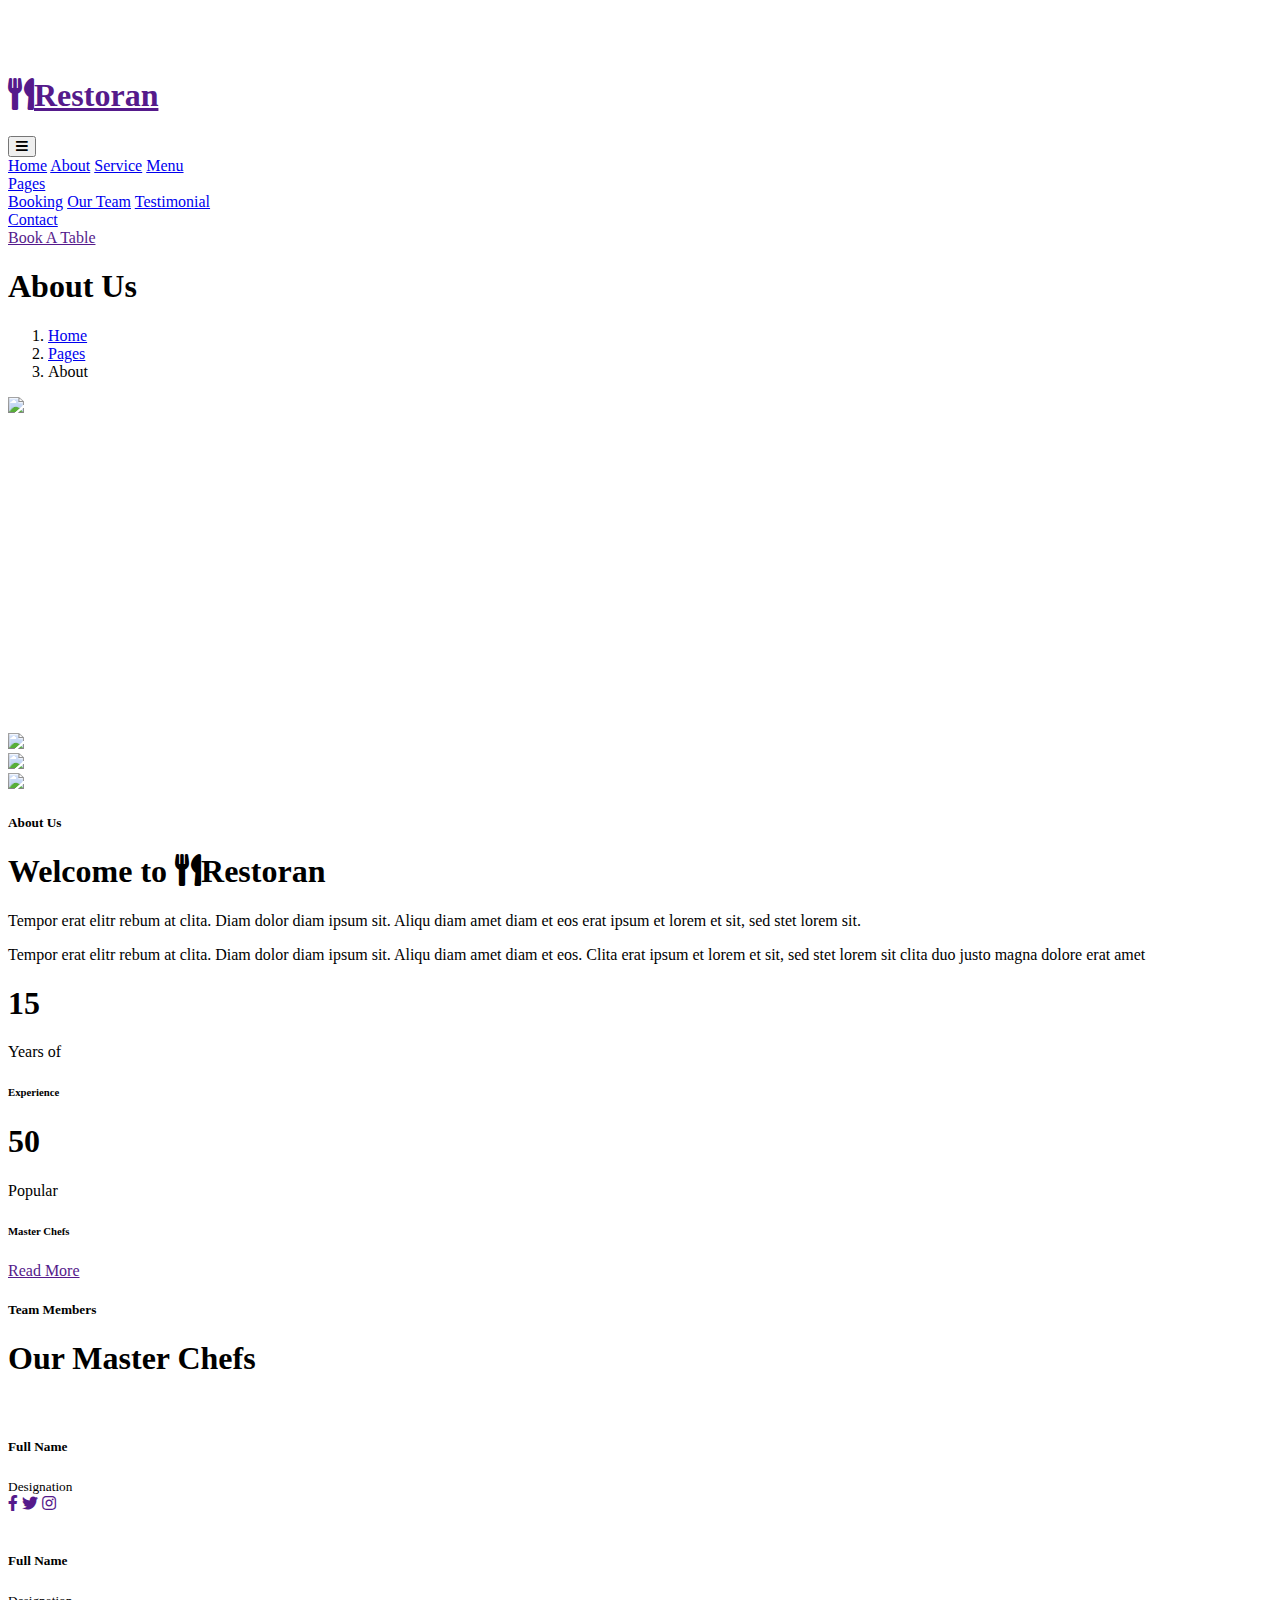
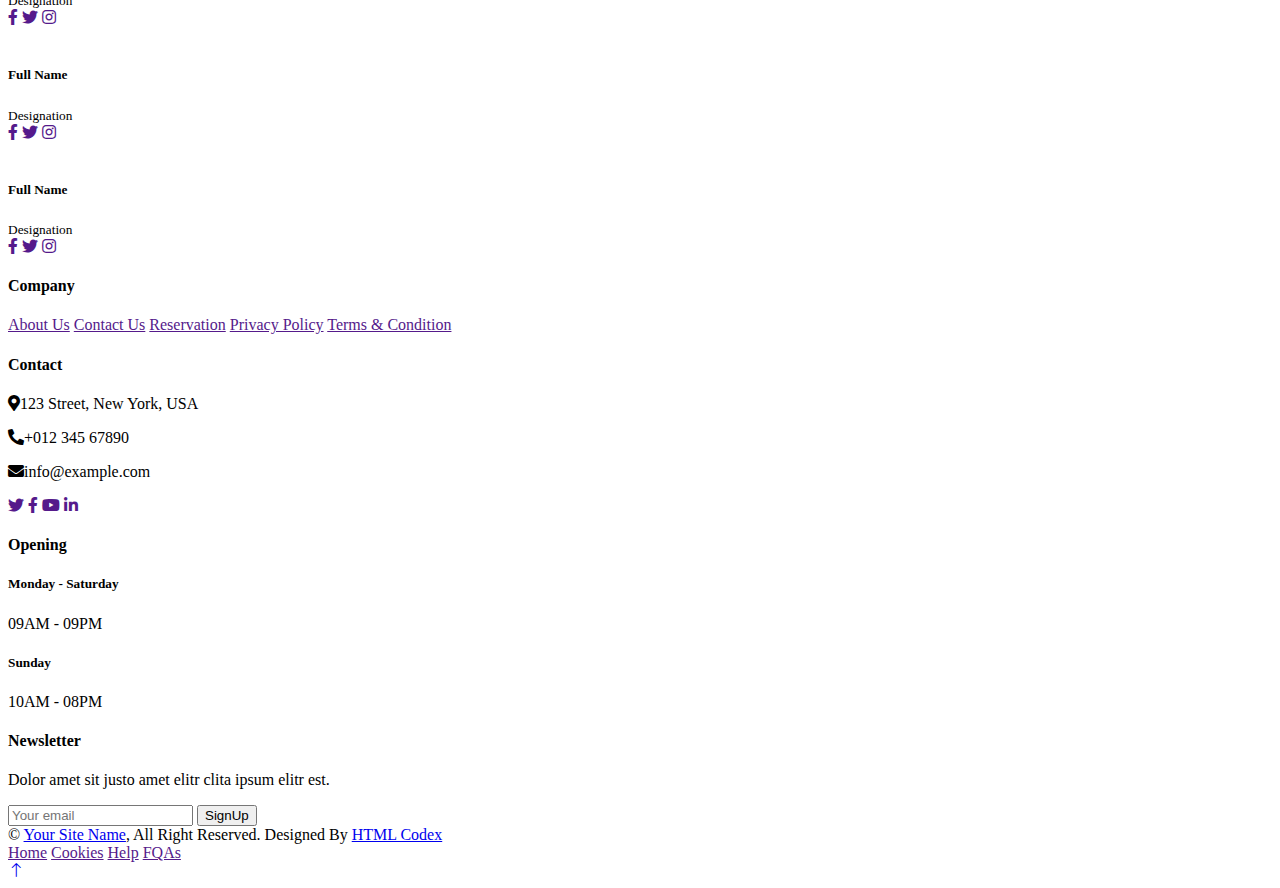
==== about.html @ 51c28b34 "Add files via upload" ====
<!DOCTYPE html>
<html lang="en">

<head>
    <meta charset="utf-8">
    <title>Restoran - Bootstrap Restaurant Template</title>
    <meta content="width=device-width, initial-scale=1.0" name="viewport">
    <meta content="" name="keywords">
    <meta content="" name="description">

    <!-- Favicon -->
    <link href="img/favicon.ico" rel="icon">

    <!-- Google Web Fonts -->
    <link rel="preconnect" href="https://fonts.googleapis.com">
    <link rel="preconnect" href="https://fonts.gstatic.com" crossorigin>
    <link href="https://fonts.googleapis.com/css2?family=Heebo:wght@400;500;600&family=Nunito:wght@600;700;800&family=Pacifico&display=swap" rel="stylesheet">

    <!-- Icon Font Stylesheet -->
    <link href="https://cdnjs.cloudflare.com/ajax/libs/font-awesome/5.10.0/css/all.min.css" rel="stylesheet">
    <link href="https://cdn.jsdelivr.net/npm/bootstrap-icons@1.4.1/font/bootstrap-icons.css" rel="stylesheet">

    <!-- Libraries Stylesheet -->
    <link href="lib/animate/animate.min.css" rel="stylesheet">
    <link href="lib/owlcarousel/assets/owl.carousel.min.css" rel="stylesheet">
    <link href="lib/tempusdominus/css/tempusdominus-bootstrap-4.min.css" rel="stylesheet" />

    <!-- Customized Bootstrap Stylesheet -->
    <link href="css/bootstrap.min.css" rel="stylesheet">

    <!-- Template Stylesheet -->
    <link href="css/style.css" rel="stylesheet">
</head>

<body>
    <div class="container-xxl bg-white p-0">
        <!-- Spinner Start -->
        <div id="spinner" class="show bg-white position-fixed translate-middle w-100 vh-100 top-50 start-50 d-flex align-items-center justify-content-center">
            <div class="spinner-border text-primary" style="width: 3rem; height: 3rem;" role="status">
                <span class="sr-only">Loading...</span>
            </div>
        </div>
        <!-- Spinner End -->


        <!-- Navbar & Hero Start -->
        <div class="container-xxl position-relative p-0">
            <nav class="navbar navbar-expand-lg navbar-dark bg-dark px-4 px-lg-5 py-3 py-lg-0">
                <a href="" class="navbar-brand p-0">
                    <h1 class="text-primary m-0"><i class="fa fa-utensils me-3"></i>Restoran</h1>
                    <!-- <img src="img/logo.png" alt="Logo"> -->
                </a>
                <button class="navbar-toggler" type="button" data-bs-toggle="collapse" data-bs-target="#navbarCollapse">
                    <span class="fa fa-bars"></span>
                </button>
                <div class="collapse navbar-collapse" id="navbarCollapse">
                    <div class="navbar-nav ms-auto py-0 pe-4">
                        <a href="index.html" class="nav-item nav-link">Home</a>
                        <a href="about.html" class="nav-item nav-link active">About</a>
                        <a href="service.html" class="nav-item nav-link">Service</a>
                        <a href="menu.html" class="nav-item nav-link">Menu</a>
                        <div class="nav-item dropdown">
                            <a href="#" class="nav-link dropdown-toggle" data-bs-toggle="dropdown">Pages</a>
                            <div class="dropdown-menu m-0">
                                <a href="booking.html" class="dropdown-item">Booking</a>
                                <a href="team.html" class="dropdown-item">Our Team</a>
                                <a href="testimonial.html" class="dropdown-item">Testimonial</a>
                            </div>
                        </div>
                        <a href="contact.html" class="nav-item nav-link">Contact</a>
                    </div>
                    <a href="" class="btn btn-primary py-2 px-4">Book A Table</a>
                </div>
            </nav>

            <div class="container-xxl py-5 bg-dark hero-header mb-5">
                <div class="container text-center my-5 pt-5 pb-4">
                    <h1 class="display-3 text-white mb-3 animated slideInDown">About Us</h1>
                    <nav aria-label="breadcrumb">
                        <ol class="breadcrumb justify-content-center text-uppercase">
                            <li class="breadcrumb-item"><a href="#">Home</a></li>
                            <li class="breadcrumb-item"><a href="#">Pages</a></li>
                            <li class="breadcrumb-item text-white active" aria-current="page">About</li>
                        </ol>
                    </nav>
                </div>
            </div>
        </div>
        <!-- Navbar & Hero End -->


        <!-- About Start -->
        <div class="container-xxl py-5">
            <div class="container">
                <div class="row g-5 align-items-center">
                    <div class="col-lg-6">
                        <div class="row g-3">
                            <div class="col-6 text-start">
                                <img class="img-fluid rounded w-100 wow zoomIn" data-wow-delay="0.1s" src="img/about-1.jpg">
                            </div>
                            <div class="col-6 text-start">
                                <img class="img-fluid rounded w-75 wow zoomIn" data-wow-delay="0.3s" src="img/about-2.jpg" style="margin-top: 25%;">
                            </div>
                            <div class="col-6 text-end">
                                <img class="img-fluid rounded w-75 wow zoomIn" data-wow-delay="0.5s" src="img/about-3.jpg">
                            </div>
                            <div class="col-6 text-end">
                                <img class="img-fluid rounded w-100 wow zoomIn" data-wow-delay="0.7s" src="img/about-4.jpg">
                            </div>
                        </div>
                    </div>
                    <div class="col-lg-6">
                        <h5 class="section-title ff-secondary text-start text-primary fw-normal">About Us</h5>
                        <h1 class="mb-4">Welcome to <i class="fa fa-utensils text-primary me-2"></i>Restoran</h1>
                        <p class="mb-4">Tempor erat elitr rebum at clita. Diam dolor diam ipsum sit. Aliqu diam amet diam et eos erat ipsum et lorem et sit, sed stet lorem sit.</p>
                        <p class="mb-4">Tempor erat elitr rebum at clita. Diam dolor diam ipsum sit. Aliqu diam amet diam et eos. Clita erat ipsum et lorem et sit, sed stet lorem sit clita duo justo magna dolore erat amet</p>
                        <div class="row g-4 mb-4">
                            <div class="col-sm-6">
                                <div class="d-flex align-items-center border-start border-5 border-primary px-3">
                                    <h1 class="flex-shrink-0 display-5 text-primary mb-0" data-toggle="counter-up">15</h1>
                                    <div class="ps-4">
                                        <p class="mb-0">Years of</p>
                                        <h6 class="text-uppercase mb-0">Experience</h6>
                                    </div>
                                </div>
                            </div>
                            <div class="col-sm-6">
                                <div class="d-flex align-items-center border-start border-5 border-primary px-3">
                                    <h1 class="flex-shrink-0 display-5 text-primary mb-0" data-toggle="counter-up">50</h1>
                                    <div class="ps-4">
                                        <p class="mb-0">Popular</p>
                                        <h6 class="text-uppercase mb-0">Master Chefs</h6>
                                    </div>
                                </div>
                            </div>
                        </div>
                        <a class="btn btn-primary py-3 px-5 mt-2" href="">Read More</a>
                    </div>
                </div>
            </div>
        </div>
        <!-- About End -->


        <!-- Team Start -->
        <div class="container-xxl pt-5 pb-3">
            <div class="container">
                <div class="text-center wow fadeInUp" data-wow-delay="0.1s">
                    <h5 class="section-title ff-secondary text-center text-primary fw-normal">Team Members</h5>
                    <h1 class="mb-5">Our Master Chefs</h1>
                </div>
                <div class="row g-4">
                    <div class="col-lg-3 col-md-6 wow fadeInUp" data-wow-delay="0.1s">
                        <div class="team-item text-center rounded overflow-hidden">
                            <div class="rounded-circle overflow-hidden m-4">
                                <img class="img-fluid" src="img/team-1.jpg" alt="">
                            </div>
                            <h5 class="mb-0">Full Name</h5>
                            <small>Designation</small>
                            <div class="d-flex justify-content-center mt-3">
                                <a class="btn btn-square btn-primary mx-1" href=""><i class="fab fa-facebook-f"></i></a>
                                <a class="btn btn-square btn-primary mx-1" href=""><i class="fab fa-twitter"></i></a>
                                <a class="btn btn-square btn-primary mx-1" href=""><i class="fab fa-instagram"></i></a>
                            </div>
                        </div>
                    </div>
                    <div class="col-lg-3 col-md-6 wow fadeInUp" data-wow-delay="0.3s">
                        <div class="team-item text-center rounded overflow-hidden">
                            <div class="rounded-circle overflow-hidden m-4">
                                <img class="img-fluid" src="img/team-2.jpg" alt="">
                            </div>
                            <h5 class="mb-0">Full Name</h5>
                            <small>Designation</small>
                            <div class="d-flex justify-content-center mt-3">
                                <a class="btn btn-square btn-primary mx-1" href=""><i class="fab fa-facebook-f"></i></a>
                                <a class="btn btn-square btn-primary mx-1" href=""><i class="fab fa-twitter"></i></a>
                                <a class="btn btn-square btn-primary mx-1" href=""><i class="fab fa-instagram"></i></a>
                            </div>
                        </div>
                    </div>
                    <div class="col-lg-3 col-md-6 wow fadeInUp" data-wow-delay="0.5s">
                        <div class="team-item text-center rounded overflow-hidden">
                            <div class="rounded-circle overflow-hidden m-4">
                                <img class="img-fluid" src="img/team-3.jpg" alt="">
                            </div>
                            <h5 class="mb-0">Full Name</h5>
                            <small>Designation</small>
                            <div class="d-flex justify-content-center mt-3">
                                <a class="btn btn-square btn-primary mx-1" href=""><i class="fab fa-facebook-f"></i></a>
                                <a class="btn btn-square btn-primary mx-1" href=""><i class="fab fa-twitter"></i></a>
                                <a class="btn btn-square btn-primary mx-1" href=""><i class="fab fa-instagram"></i></a>
                            </div>
                        </div>
                    </div>
                    <div class="col-lg-3 col-md-6 wow fadeInUp" data-wow-delay="0.7s">
                        <div class="team-item text-center rounded overflow-hidden">
                            <div class="rounded-circle overflow-hidden m-4">
                                <img class="img-fluid" src="img/team-4.jpg" alt="">
                            </div>
                            <h5 class="mb-0">Full Name</h5>
                            <small>Designation</small>
                            <div class="d-flex justify-content-center mt-3">
                                <a class="btn btn-square btn-primary mx-1" href=""><i class="fab fa-facebook-f"></i></a>
                                <a class="btn btn-square btn-primary mx-1" href=""><i class="fab fa-twitter"></i></a>
                                <a class="btn btn-square btn-primary mx-1" href=""><i class="fab fa-instagram"></i></a>
                            </div>
                        </div>
                    </div>
                </div>
            </div>
        </div>
        <!-- Team End -->
        

        <!-- Footer Start -->
        <div class="container-fluid bg-dark text-light footer pt-5 mt-5 wow fadeIn" data-wow-delay="0.1s">
            <div class="container py-5">
                <div class="row g-5">
                    <div class="col-lg-3 col-md-6">
                        <h4 class="section-title ff-secondary text-start text-primary fw-normal mb-4">Company</h4>
                        <a class="btn btn-link" href="">About Us</a>
                        <a class="btn btn-link" href="">Contact Us</a>
                        <a class="btn btn-link" href="">Reservation</a>
                        <a class="btn btn-link" href="">Privacy Policy</a>
                        <a class="btn btn-link" href="">Terms & Condition</a>
                    </div>
                    <div class="col-lg-3 col-md-6">
                        <h4 class="section-title ff-secondary text-start text-primary fw-normal mb-4">Contact</h4>
                        <p class="mb-2"><i class="fa fa-map-marker-alt me-3"></i>123 Street, New York, USA</p>
                        <p class="mb-2"><i class="fa fa-phone-alt me-3"></i>+012 345 67890</p>
                        <p class="mb-2"><i class="fa fa-envelope me-3"></i>info@example.com</p>
                        <div class="d-flex pt-2">
                            <a class="btn btn-outline-light btn-social" href=""><i class="fab fa-twitter"></i></a>
                            <a class="btn btn-outline-light btn-social" href=""><i class="fab fa-facebook-f"></i></a>
                            <a class="btn btn-outline-light btn-social" href=""><i class="fab fa-youtube"></i></a>
                            <a class="btn btn-outline-light btn-social" href=""><i class="fab fa-linkedin-in"></i></a>
                        </div>
                    </div>
                    <div class="col-lg-3 col-md-6">
                        <h4 class="section-title ff-secondary text-start text-primary fw-normal mb-4">Opening</h4>
                        <h5 class="text-light fw-normal">Monday - Saturday</h5>
                        <p>09AM - 09PM</p>
                        <h5 class="text-light fw-normal">Sunday</h5>
                        <p>10AM - 08PM</p>
                    </div>
                    <div class="col-lg-3 col-md-6">
                        <h4 class="section-title ff-secondary text-start text-primary fw-normal mb-4">Newsletter</h4>
                        <p>Dolor amet sit justo amet elitr clita ipsum elitr est.</p>
                        <div class="position-relative mx-auto" style="max-width: 400px;">
                            <input class="form-control border-primary w-100 py-3 ps-4 pe-5" type="text" placeholder="Your email">
                            <button type="button" class="btn btn-primary py-2 position-absolute top-0 end-0 mt-2 me-2">SignUp</button>
                        </div>
                    </div>
                </div>
            </div>
            <div class="container">
                <div class="copyright">
                    <div class="row">
                        <div class="col-md-6 text-center text-md-start mb-3 mb-md-0">
                            &copy; <a class="border-bottom" href="#">Your Site Name</a>, All Right Reserved. 
							
							<!--/*** This template is free as long as you keep the footer author’s credit link/attribution link/backlink. If you'd like to use the template without the footer author’s credit link/attribution link/backlink, you can purchase the Credit Removal License from "https://htmlcodex.com/credit-removal". Thank you for your support. ***/-->
							Designed By <a class="border-bottom" href="https://htmlcodex.com">HTML Codex</a>
                        </div>
                        <div class="col-md-6 text-center text-md-end">
                            <div class="footer-menu">
                                <a href="">Home</a>
                                <a href="">Cookies</a>
                                <a href="">Help</a>
                                <a href="">FQAs</a>
                            </div>
                        </div>
                    </div>
                </div>
            </div>
        </div>
        <!-- Footer End -->


        <!-- Back to Top -->
        <a href="#" class="btn btn-lg btn-primary btn-lg-square back-to-top"><i class="bi bi-arrow-up"></i></a>
    </div>

    <!-- JavaScript Libraries -->
    <script src="https://code.jquery.com/jquery-3.4.1.min.js"></script>
    <script src="https://cdn.jsdelivr.net/npm/bootstrap@5.0.0/dist/js/bootstrap.bundle.min.js"></script>
    <script src="lib/wow/wow.min.js"></script>
    <script src="lib/easing/easing.min.js"></script>
    <script src="lib/waypoints/waypoints.min.js"></script>
    <script src="lib/counterup/counterup.min.js"></script>
    <script src="lib/owlcarousel/owl.carousel.min.js"></script>
    <script src="lib/tempusdominus/js/moment.min.js"></script>
    <script src="lib/tempusdominus/js/moment-timezone.min.js"></script>
    <script src="lib/tempusdominus/js/tempusdominus-bootstrap-4.min.js"></script>

    <!-- Template Javascript -->
    <script src="js/main.js"></script>
</body>

</html>
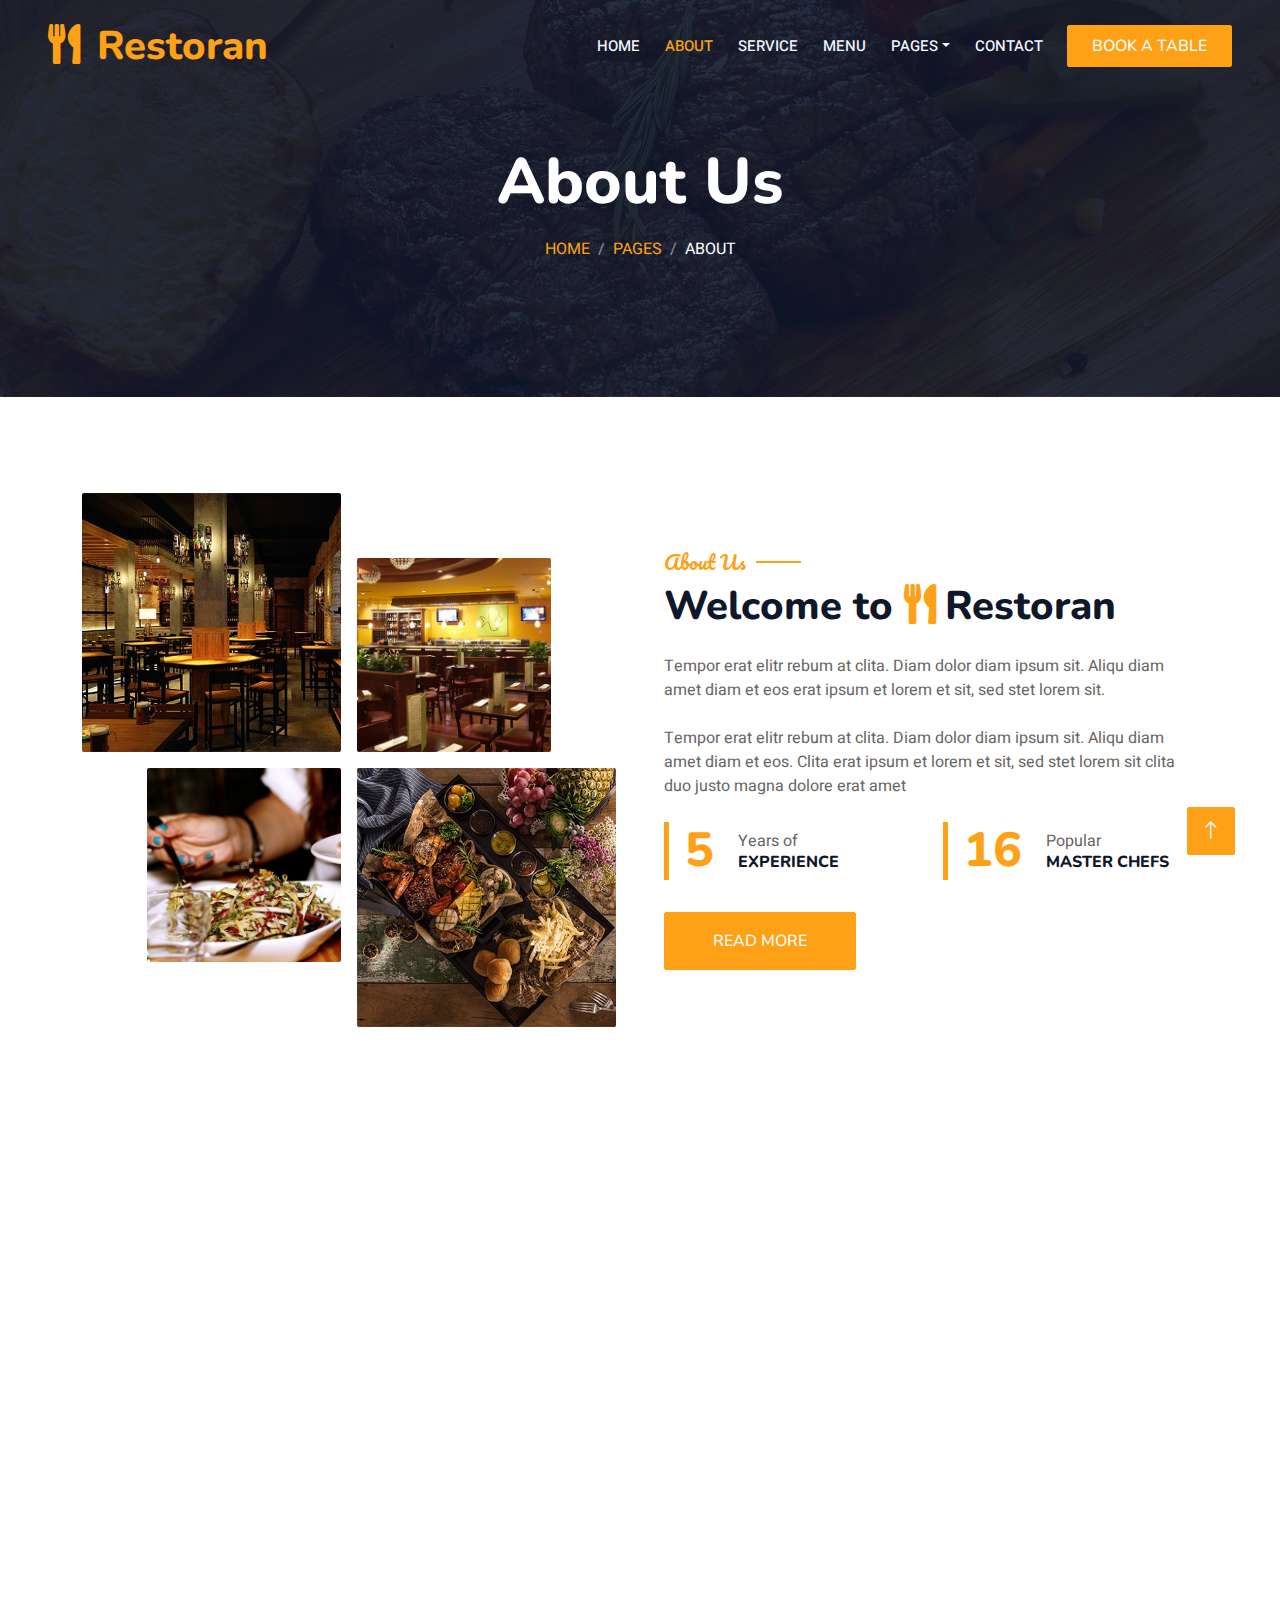
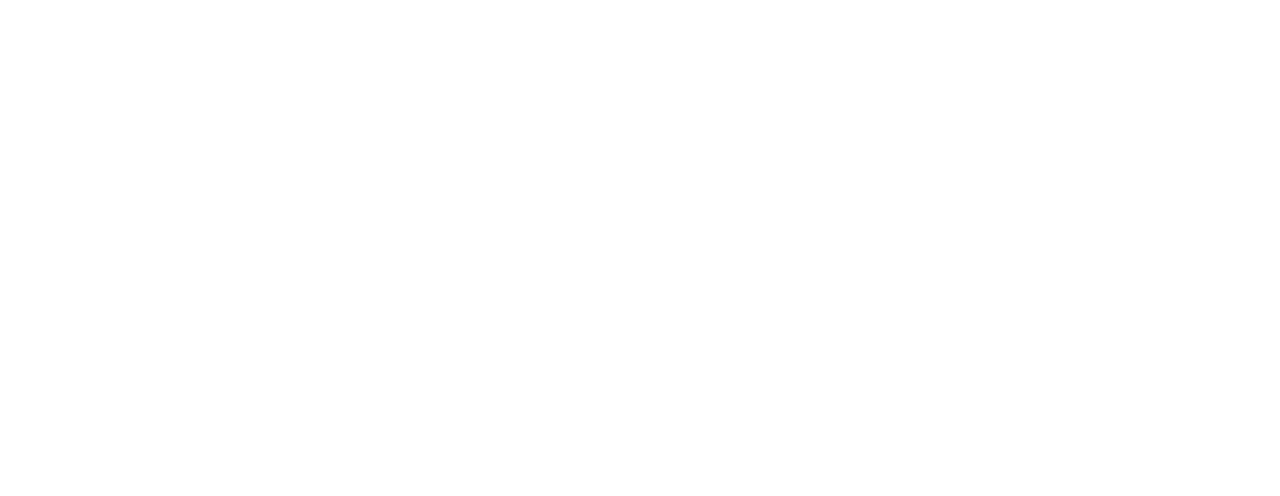
==== commit 1b05077d: "Update about.html" ====
--- a/about.html
+++ b/about.html
@@ -257,10 +257,7 @@
                 <div class="copyright">
                     <div class="row">
                         <div class="col-md-6 text-center text-md-start mb-3 mb-md-0">
-                            &copy; <a class="border-bottom" href="#">Your Site Name</a>, All Right Reserved. 
-							
-							<!--/*** This template is free as long as you keep the footer author’s credit link/attribution link/backlink. If you'd like to use the template without the footer author’s credit link/attribution link/backlink, you can purchase the Credit Removal License from "https://htmlcodex.com/credit-removal". Thank you for your support. ***/-->
-							Designed By <a class="border-bottom" href="https://htmlcodex.com">HTML Codex</a>
+                            &copy; copyright <a class="border-bottom" href="#">Dinasty Bagian Sosmed</a>, Kelas chef 
                         </div>
                         <div class="col-md-6 text-center text-md-end">
                             <div class="footer-menu">
@@ -297,4 +294,4 @@
     <script src="js/main.js"></script>
 </body>
 
-</html>+</html>
--- a/css/style.css
+++ b/css/style.css
@@ -0,0 +1,480 @@
+/********** Template CSS **********/
+:root {
+    --primary: #FEA116;
+    --light: #F1F8FF;
+    --dark: #0F172B;
+}
+
+.ff-secondary {
+    font-family: 'Pacifico', cursive;
+}
+
+.fw-medium {
+    font-weight: 600 !important;
+}
+
+.fw-semi-bold {
+    font-weight: 700 !important;
+}
+
+.back-to-top {
+    position: fixed;
+    display: none;
+    right: 45px;
+    bottom: 45px;
+    z-index: 99;
+}
+
+
+/*** Spinner ***/
+#spinner {
+    opacity: 0;
+    visibility: hidden;
+    transition: opacity .5s ease-out, visibility 0s linear .5s;
+    z-index: 99999;
+}
+
+#spinner.show {
+    transition: opacity .5s ease-out, visibility 0s linear 0s;
+    visibility: visible;
+    opacity: 1;
+}
+
+
+/*** Button ***/
+.btn {
+    font-family: 'Nunito', sans-serif;
+    font-weight: 500;
+    text-transform: uppercase;
+    transition: .5s;
+}
+
+.btn.btn-primary,
+.btn.btn-secondary {
+    color: #FFFFFF;
+}
+
+.btn-square {
+    width: 38px;
+    height: 38px;
+}
+
+.btn-sm-square {
+    width: 32px;
+    height: 32px;
+}
+
+.btn-lg-square {
+    width: 48px;
+    height: 48px;
+}
+
+.btn-square,
+.btn-sm-square,
+.btn-lg-square {
+    padding: 0;
+    display: flex;
+    align-items: center;
+    justify-content: center;
+    font-weight: normal;
+    border-radius: 2px;
+}
+
+
+/*** Navbar ***/
+.navbar-dark .navbar-nav .nav-link {
+    position: relative;
+    margin-left: 25px;
+    padding: 35px 0;
+    font-size: 15px;
+    color: var(--light) !important;
+    text-transform: uppercase;
+    font-weight: 500;
+    outline: none;
+    transition: .5s;
+}
+
+.sticky-top.navbar-dark .navbar-nav .nav-link {
+    padding: 20px 0;
+}
+
+.navbar-dark .navbar-nav .nav-link:hover,
+.navbar-dark .navbar-nav .nav-link.active {
+    color: var(--primary) !important;
+}
+
+.navbar-dark .navbar-brand img {
+    max-height: 60px;
+    transition: .5s;
+}
+
+.sticky-top.navbar-dark .navbar-brand img {
+    max-height: 45px;
+}
+
+@media (max-width: 991.98px) {
+    .sticky-top.navbar-dark {
+        position: fixed;
+        width: 100%;
+    }
+
+    .navbar-dark .navbar-collapse {
+        margin-top: 15px;
+        border-top: 1px solid rgba(255, 255, 255, .1)
+    }
+
+    .navbar-dark .navbar-nav .nav-link,
+    .sticky-top.navbar-dark .navbar-nav .nav-link {
+        padding: 10px 0;
+        margin-left: 0;
+    }
+
+    .navbar-dark .navbar-brand img {
+        max-height: 45px;
+    }
+}
+
+@media (min-width: 992px) {
+    .navbar-dark {
+        position: absolute;
+        width: 100%;
+        top: 0;
+        left: 0;
+        z-index: 999;
+        background: transparent !important;
+    }
+    
+    .sticky-top.navbar-dark {
+        position: fixed;
+        background: var(--dark) !important;
+    }
+}
+
+
+/*** Hero Header ***/
+.hero-header {
+    background: linear-gradient(rgba(15, 23, 43, .9), rgba(15, 23, 43, .9)), url(../img/bg-hero.jpg);
+    background-position: center center;
+    background-repeat: no-repeat;
+    background-size: cover;
+}
+
+.hero-header img {
+    animation: imgRotate 50s linear infinite;
+}
+
+@keyframes imgRotate { 
+    100% { 
+        transform: rotate(360deg); 
+    } 
+}
+
+.breadcrumb-item + .breadcrumb-item::before {
+    color: rgba(255, 255, 255, .5);
+}
+
+
+/*** Section Title ***/
+.section-title {
+    position: relative;
+    display: inline-block;
+}
+
+.section-title::before {
+    position: absolute;
+    content: "";
+    width: 45px;
+    height: 2px;
+    top: 50%;
+    left: -55px;
+    margin-top: -1px;
+    background: var(--primary);
+}
+
+.section-title::after {
+    position: absolute;
+    content: "";
+    width: 45px;
+    height: 2px;
+    top: 50%;
+    right: -55px;
+    margin-top: -1px;
+    background: var(--primary);
+}
+
+.section-title.text-start::before,
+.section-title.text-end::after {
+    display: none;
+}
+
+
+/*** Service ***/
+.service-item {
+    box-shadow: 0 0 45px rgba(0, 0, 0, .08);
+    transition: .5s;
+}
+
+.service-item:hover {
+    background: var(--primary);
+}
+
+.service-item * {
+    transition: .5s;
+}
+
+.service-item:hover * {
+    color: var(--light) !important;
+}
+
+
+/*** Food Menu ***/
+.nav-pills .nav-item .active {
+    border-bottom: 2px solid var(--primary);
+}
+
+
+/*** Youtube Video ***/
+.video {
+    position: relative;
+    height: 100%;
+    min-height: 500px;
+    background: linear-gradient(rgba(15, 23, 43, .1), rgba(15, 23, 43, .1)), url(../img/video.jpg);
+    background-position: center center;
+    background-repeat: no-repeat;
+    background-size: cover;
+}
+
+.video .btn-play {
+    position: absolute;
+    z-index: 3;
+    top: 50%;
+    left: 50%;
+    transform: translateX(-50%) translateY(-50%);
+    box-sizing: content-box;
+    display: block;
+    width: 32px;
+    height: 44px;
+    border-radius: 50%;
+    border: none;
+    outline: none;
+    padding: 18px 20px 18px 28px;
+}
+
+.video .btn-play:before {
+    content: "";
+    position: absolute;
+    z-index: 0;
+    left: 50%;
+    top: 50%;
+    transform: translateX(-50%) translateY(-50%);
+    display: block;
+    width: 100px;
+    height: 100px;
+    background: var(--primary);
+    border-radius: 50%;
+    animation: pulse-border 1500ms ease-out infinite;
+}
+
+.video .btn-play:after {
+    content: "";
+    position: absolute;
+    z-index: 1;
+    left: 50%;
+    top: 50%;
+    transform: translateX(-50%) translateY(-50%);
+    display: block;
+    width: 100px;
+    height: 100px;
+    background: var(--primary);
+    border-radius: 50%;
+    transition: all 200ms;
+}
+
+.video .btn-play img {
+    position: relative;
+    z-index: 3;
+    max-width: 100%;
+    width: auto;
+    height: auto;
+}
+
+.video .btn-play span {
+    display: block;
+    position: relative;
+    z-index: 3;
+    width: 0;
+    height: 0;
+    border-left: 32px solid var(--dark);
+    border-top: 22px solid transparent;
+    border-bottom: 22px solid transparent;
+}
+
+@keyframes pulse-border {
+    0% {
+        transform: translateX(-50%) translateY(-50%) translateZ(0) scale(1);
+        opacity: 1;
+    }
+
+    100% {
+        transform: translateX(-50%) translateY(-50%) translateZ(0) scale(1.5);
+        opacity: 0;
+    }
+}
+
+#videoModal {
+    z-index: 99999;
+}
+
+#videoModal .modal-dialog {
+    position: relative;
+    max-width: 800px;
+    margin: 60px auto 0 auto;
+}
+
+#videoModal .modal-body {
+    position: relative;
+    padding: 0px;
+}
+
+#videoModal .close {
+    position: absolute;
+    width: 30px;
+    height: 30px;
+    right: 0px;
+    top: -30px;
+    z-index: 999;
+    font-size: 30px;
+    font-weight: normal;
+    color: #FFFFFF;
+    background: #000000;
+    opacity: 1;
+}
+
+
+/*** Team ***/
+.team-item {
+    box-shadow: 0 0 45px rgba(0, 0, 0, .08);
+    height: calc(100% - 38px);
+    transition: .5s;
+}
+
+.team-item img {
+    transition: .5s;
+}
+
+.team-item:hover img {
+    transform: scale(1.1);
+}
+
+.team-item:hover {
+    height: 100%;
+}
+
+.team-item .btn {
+    border-radius: 38px 38px 0 0;
+}
+
+
+/*** Testimonial ***/
+.testimonial-carousel .owl-item .testimonial-item,
+.testimonial-carousel .owl-item.center .testimonial-item * {
+    transition: .5s;
+}
+
+.testimonial-carousel .owl-item.center .testimonial-item {
+    background: var(--primary) !important;
+    border-color: var(--primary) !important;
+}
+
+.testimonial-carousel .owl-item.center .testimonial-item * {
+    color: var(--light) !important;
+}
+
+.testimonial-carousel .owl-dots {
+    margin-top: 24px;
+    display: flex;
+    align-items: flex-end;
+    justify-content: center;
+}
+
+.testimonial-carousel .owl-dot {
+    position: relative;
+    display: inline-block;
+    margin: 0 5px;
+    width: 15px;
+    height: 15px;
+    border: 1px solid #CCCCCC;
+    border-radius: 15px;
+    transition: .5s;
+}
+
+.testimonial-carousel .owl-dot.active {
+    background: var(--primary);
+    border-color: var(--primary);
+}
+
+
+/*** Footer ***/
+.footer .btn.btn-social {
+    margin-right: 5px;
+    width: 35px;
+    height: 35px;
+    display: flex;
+    align-items: center;
+    justify-content: center;
+    color: var(--light);
+    border: 1px solid #FFFFFF;
+    border-radius: 35px;
+    transition: .3s;
+}
+
+.footer .btn.btn-social:hover {
+    color: var(--primary);
+}
+
+.footer .btn.btn-link {
+    display: block;
+    margin-bottom: 5px;
+    padding: 0;
+    text-align: left;
+    color: #FFFFFF;
+    font-size: 15px;
+    font-weight: normal;
+    text-transform: capitalize;
+    transition: .3s;
+}
+
+.footer .btn.btn-link::before {
+    position: relative;
+    content: "\f105";
+    font-family: "Font Awesome 5 Free";
+    font-weight: 900;
+    margin-right: 10px;
+}
+
+.footer .btn.btn-link:hover {
+    letter-spacing: 1px;
+    box-shadow: none;
+}
+
+.footer .copyright {
+    padding: 25px 0;
+    font-size: 15px;
+    border-top: 1px solid rgba(256, 256, 256, .1);
+}
+
+.footer .copyright a {
+    color: var(--light);
+}
+
+.footer .footer-menu a {
+    margin-right: 15px;
+    padding-right: 15px;
+    border-right: 1px solid rgba(255, 255, 255, .1);
+}
+
+.footer .footer-menu a:last-child {
+    margin-right: 0;
+    padding-right: 0;
+    border-right: none;
+}
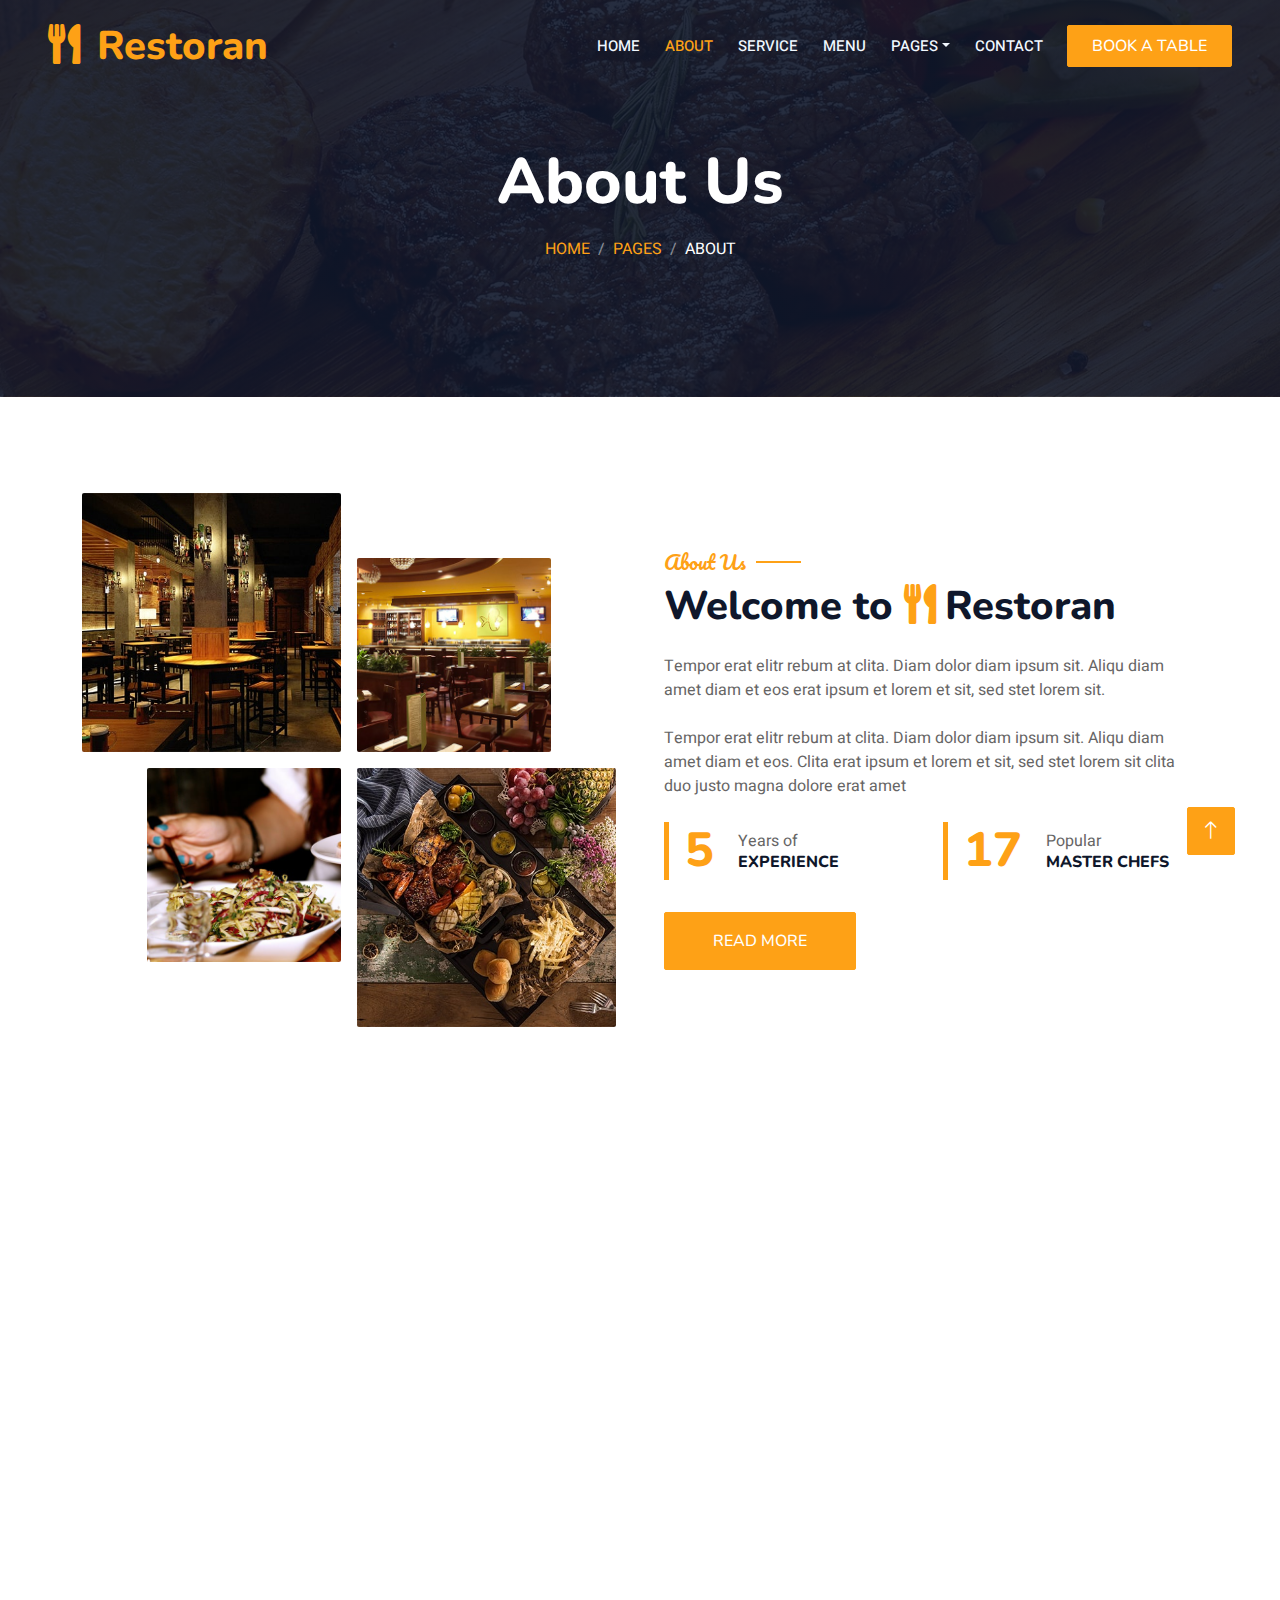
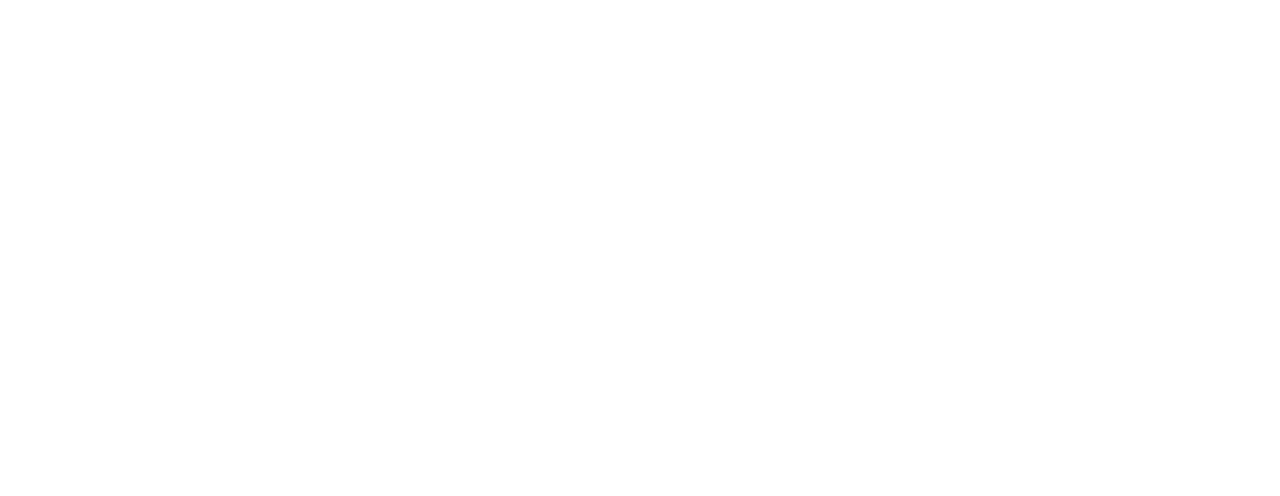
==== commit 45c5e0c2: "Update about.html" ====
--- a/about.html
+++ b/about.html
@@ -3,7 +3,7 @@
 
 <head>
     <meta charset="utf-8">
-    <title>Restoran - Bootstrap Restaurant Template</title>
+    <title>Restoran - Kelas Memasak</title>
     <meta content="width=device-width, initial-scale=1.0" name="viewport">
     <meta content="" name="keywords">
     <meta content="" name="description">
